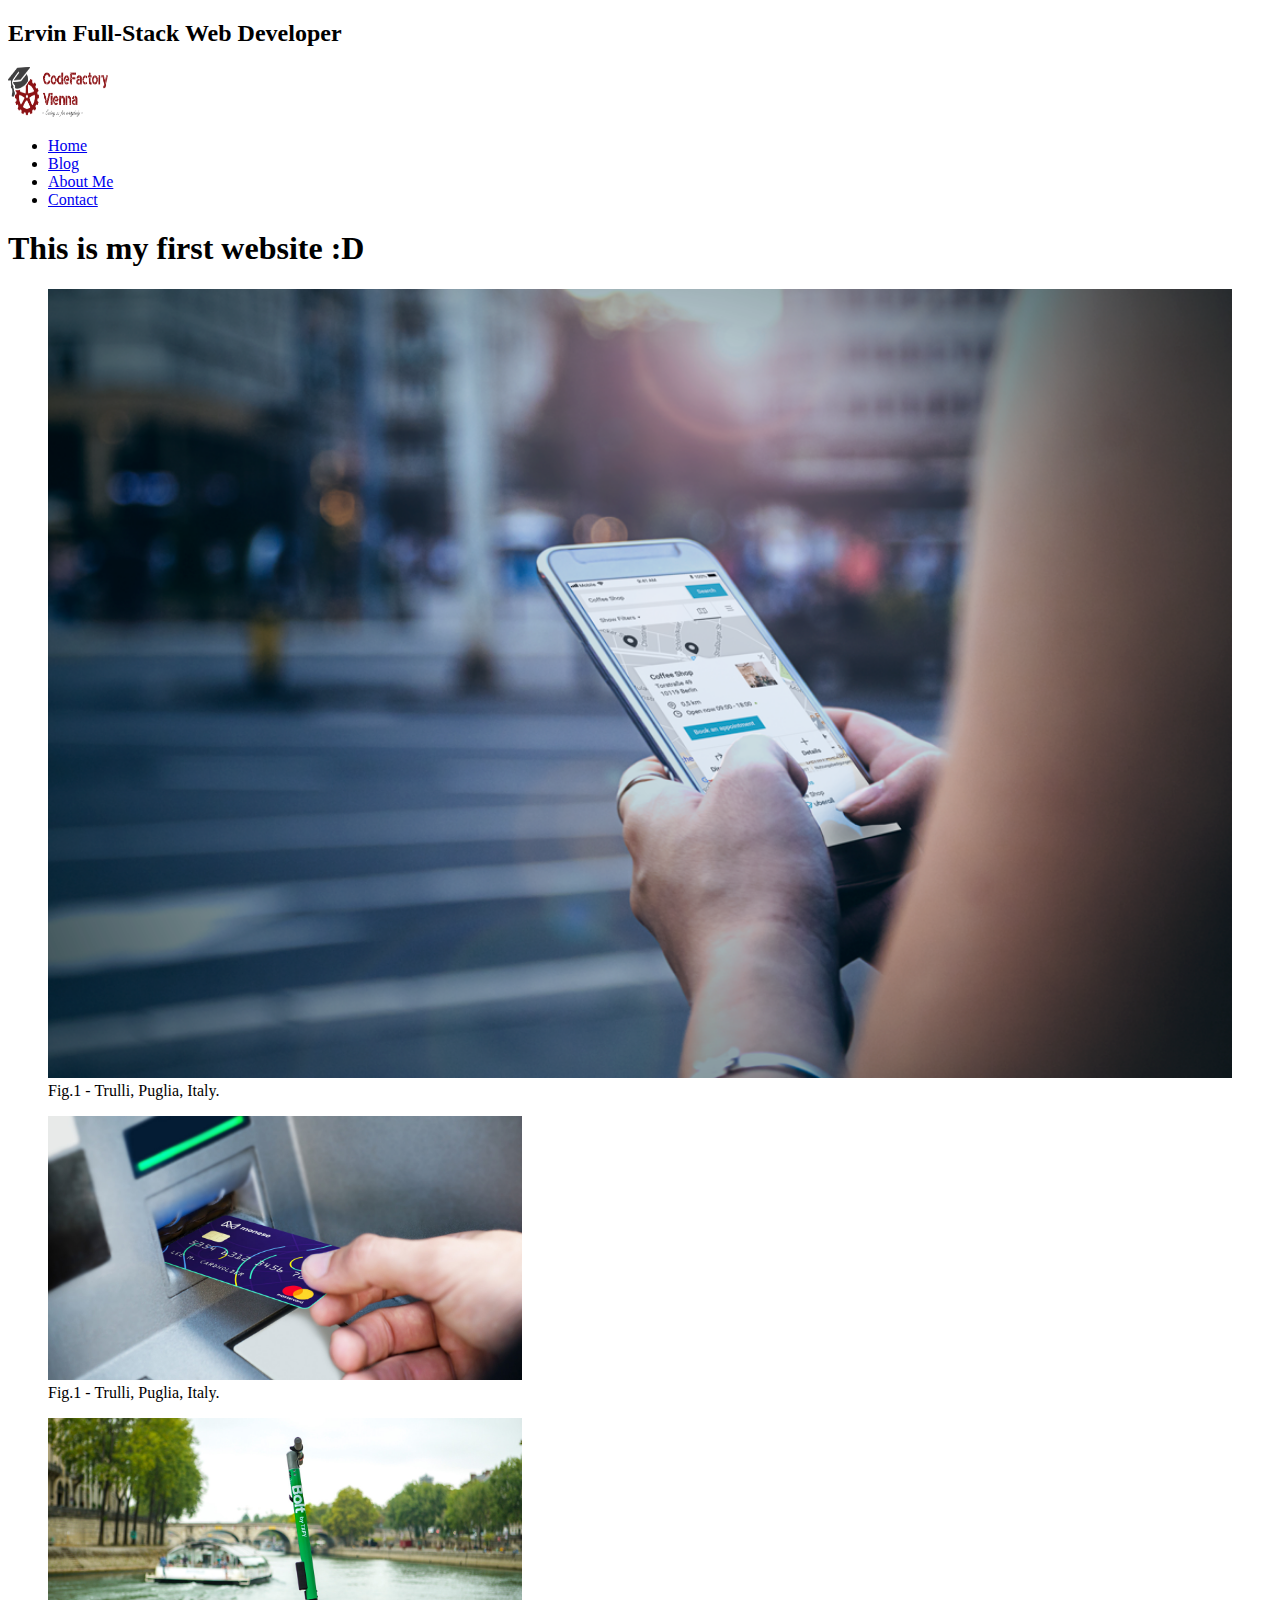
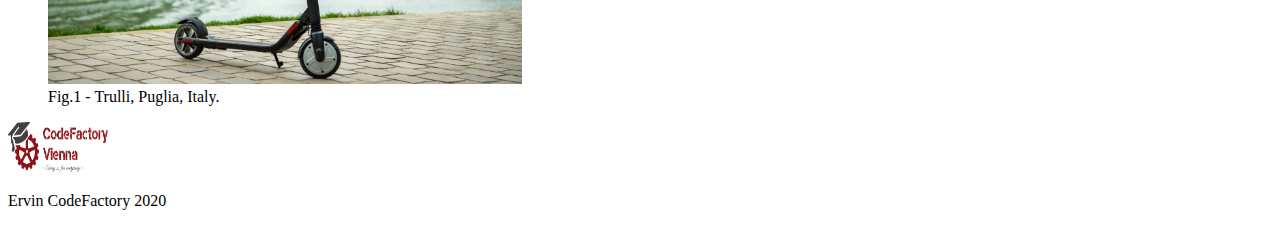
==== index.html @ ebdd1b12 "img added. finished HTML structure" ====
<!DOCTYPE html>
<html lang="en">
<head>
    <meta charset="UTF-8">
    <meta name="viewport" content="width=device-width, initial-scale=1.0">
    <title>Document</title>
</head>
<body>
    <header>
        <div>
            <h2>Ervin Full-Stack Web Developer</h2>
            <img src="img/logo.png" alt="Logo Code Factory" width="100px" height="50px">
        </div>
        <nav>
            <ul>
                <li><a href="#">Home</a></li>
                <li><a href="#">Blog</a></li>
                <li><a href="#">About Me</a></li>
                <li><a href="#">Contact</a></li>
            </ul>
        </nav>
    </header>
    <main>
        <div>
            <h1>This is my first website :D</h1>
        </div>
        <div>
            <figure>
                <img src="img/Phone.png" alt="Phone" style="width:100%">
                <figcaption>Fig.1 - Trulli, Puglia, Italy.</figcaption>
            </figure>
            <figure>
                <img src="img/Debit_card_ATM.jpg" alt="ATM" style="width:40%">
                <figcaption>Fig.1 - Trulli, Puglia, Italy.</figcaption>
            </figure>
            <figure>
                <img src="img/Taxify-Scooters.jpg" alt="Scooter" style="width:40%">
                <figcaption>Fig.1 - Trulli, Puglia, Italy.</figcaption>
            </figure>
        <div>
    </main>
    <footer>
        <img src="img/logo.png" alt="Logo Code Factory" width="100px" height="50px">
        <p>Ervin CodeFactory 2020</p>
    </footer>
</body>
</html>
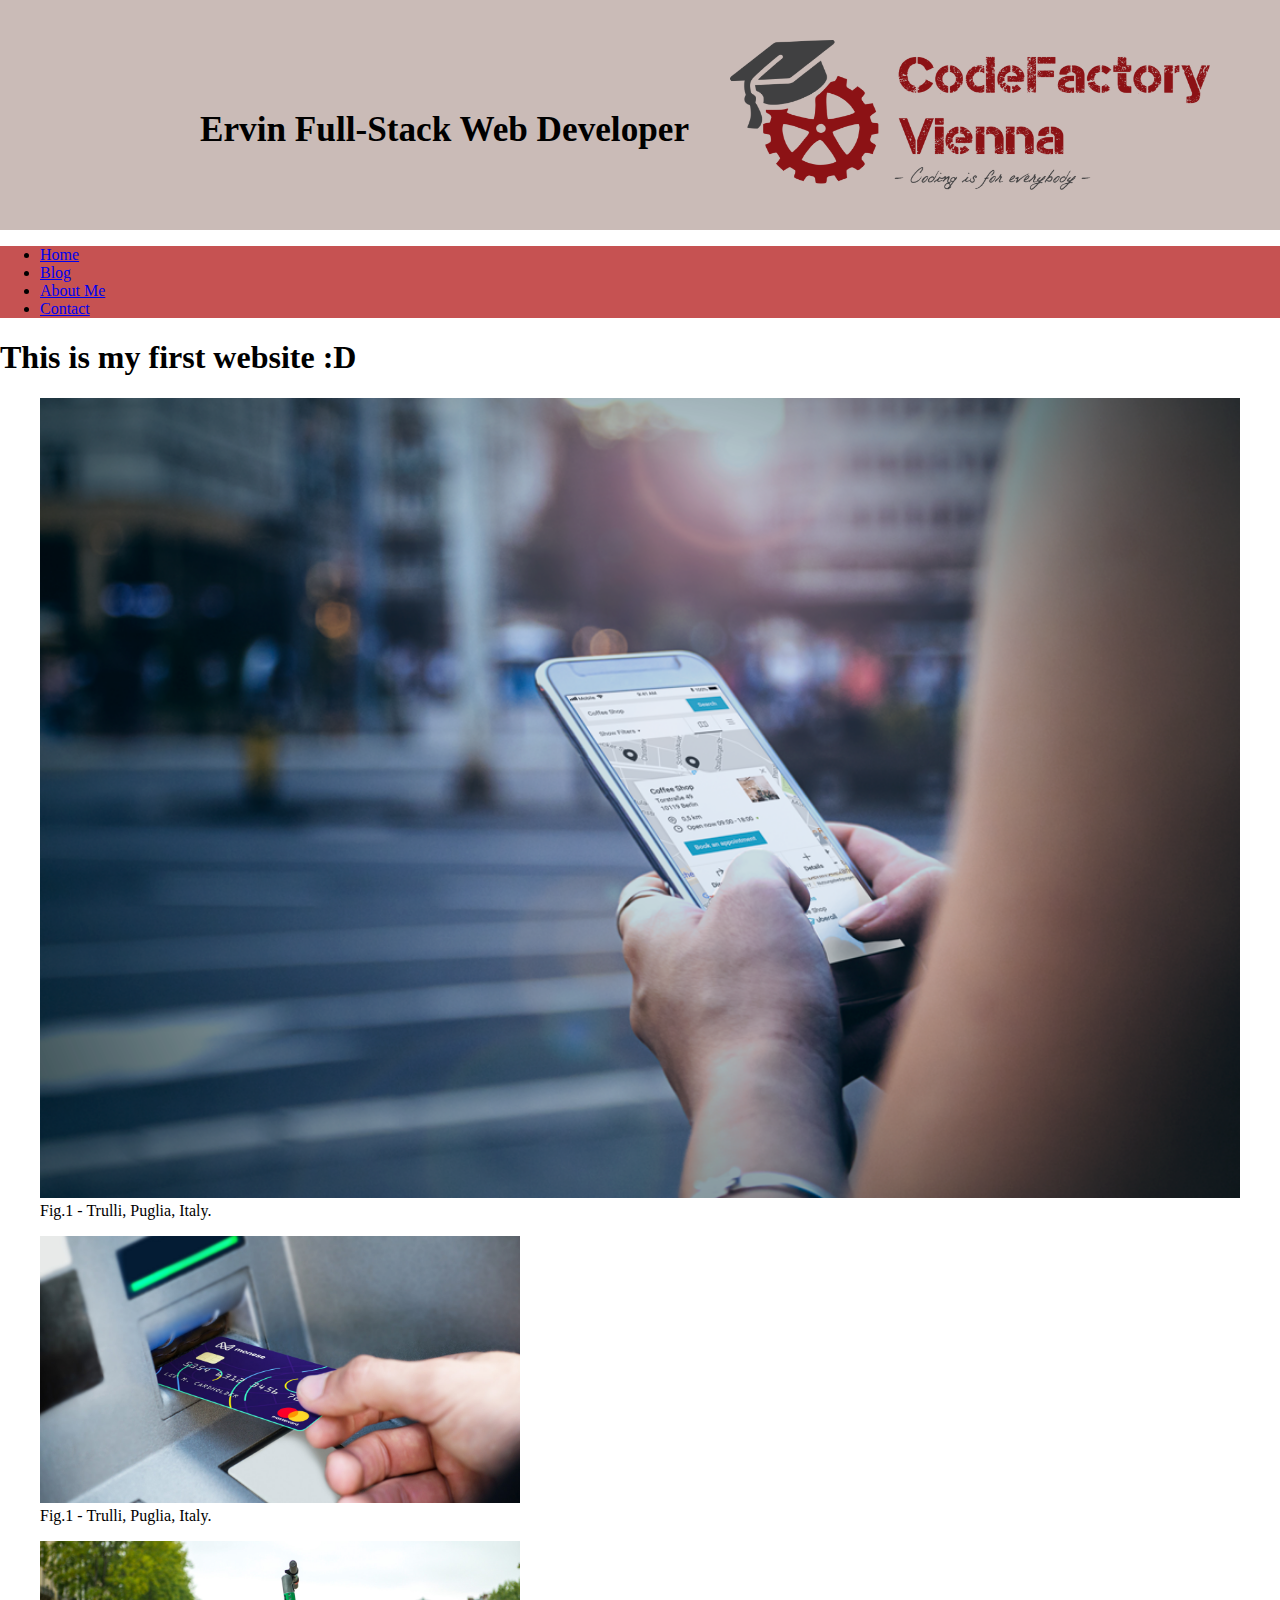
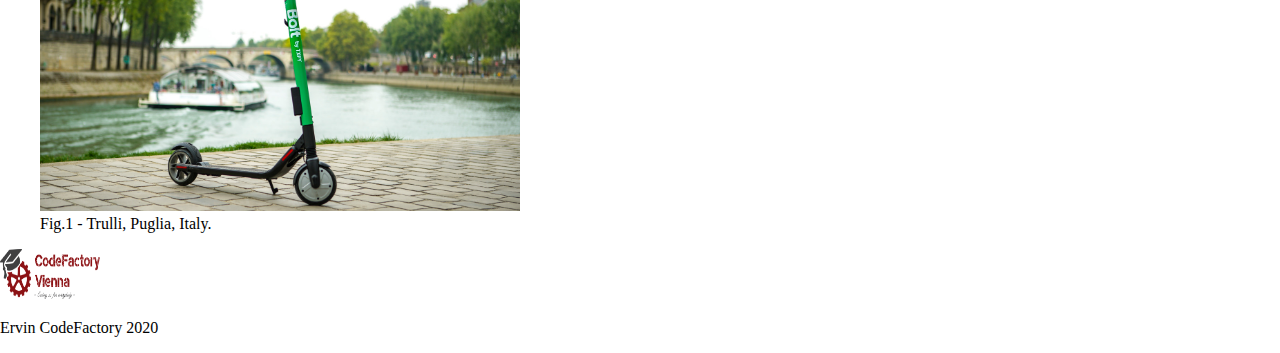
==== commit 0c23344f: "styling of logo and header" ====
--- a/index.html
+++ b/index.html
@@ -3,13 +3,14 @@
 <head>
     <meta charset="UTF-8">
     <meta name="viewport" content="width=device-width, initial-scale=1.0">
-    <title>Document</title>
+    <title>My First Blog</title>
+    <link rel="stylesheet" href="style.css">
 </head>
 <body>
     <header>
-        <div>
+        <div class="logo_box">
             <h2>Ervin Full-Stack Web Developer</h2>
-            <img src="img/logo.png" alt="Logo Code Factory" width="100px" height="50px">
+            <img src="img/logo.png" alt="Logo Code Factory" width="480px" height="150px">
         </div>
         <nav>
             <ul>
--- a/style.css
+++ b/style.css
@@ -0,0 +1,30 @@
+/* reset body properties */
+body {
+    margin: 0;
+    padding: 0;
+}
+
+/* Style for the header logo and text */
+.logo_box {
+    background-color: #CABBB7;
+    position: relative;
+    height: 230px;
+}
+
+.logo_box > h2 {
+    margin-top: 0;
+    padding-top: 110px;
+    padding-left: 200px;
+    font-size: 2.2em;
+}
+
+.logo_box > img {
+    position: absolute;
+    top: 40px;
+    right: 70px;
+}
+
+/* Navbar Style */
+nav {
+    background-color: #C65252;
+}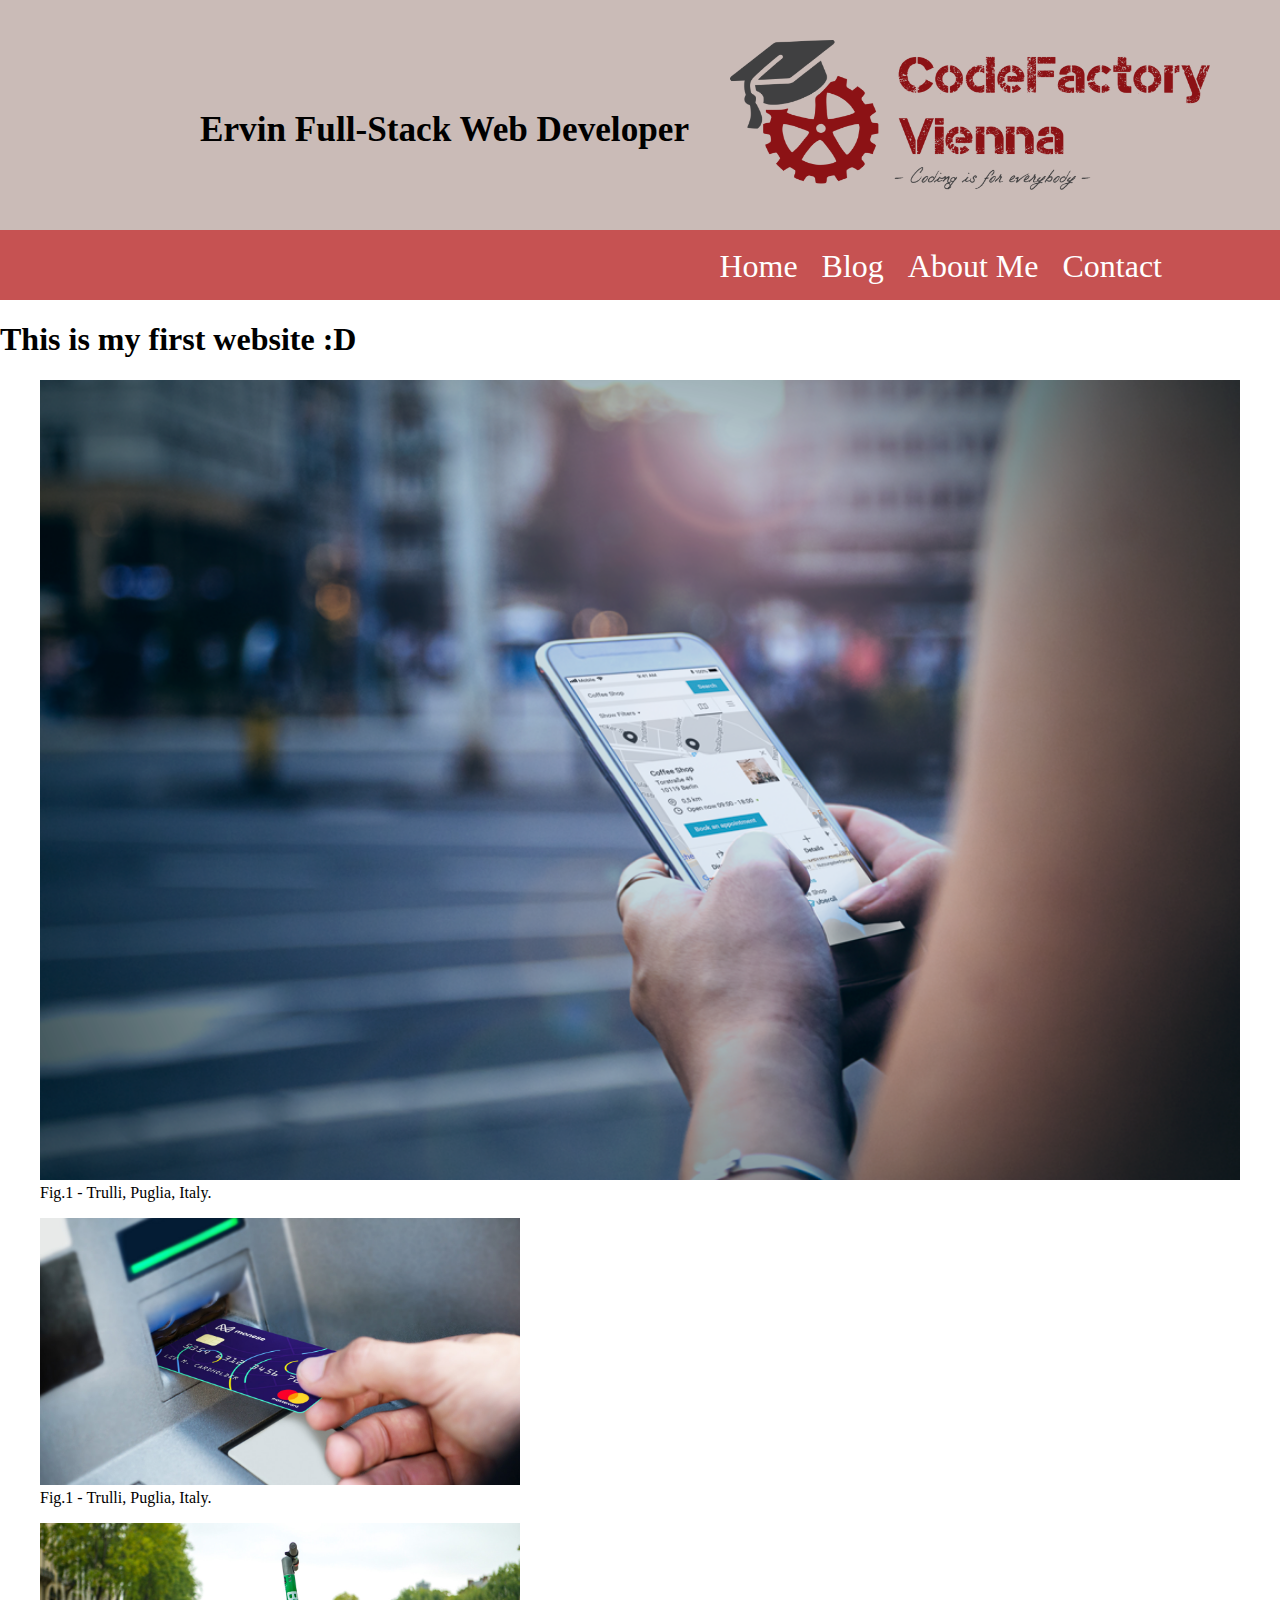
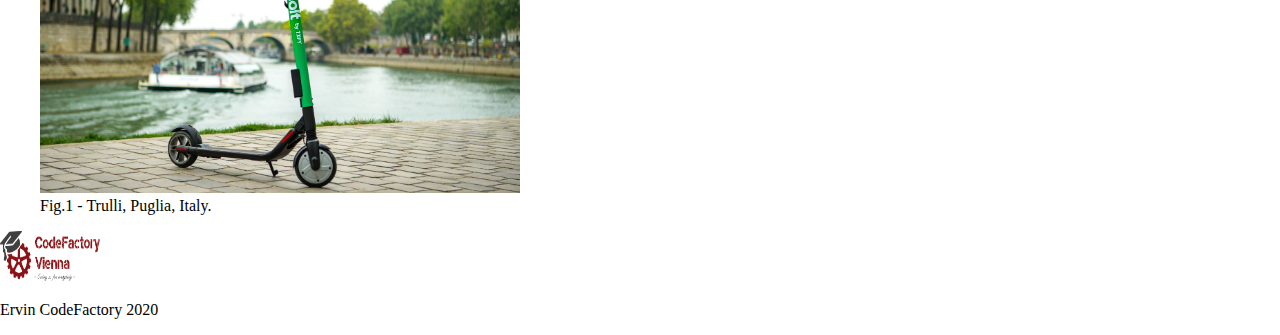
==== commit ff8a0e28: "Navbar style added" ====
--- a/index.html
+++ b/index.html
@@ -14,10 +14,10 @@
         </div>
         <nav>
             <ul>
-                <li><a href="#">Home</a></li>
-                <li><a href="#">Blog</a></li>
-                <li><a href="#">About Me</a></li>
-                <li><a href="#">Contact</a></li>
+                <li class="nav_link"><a href="#">Home</a></li>
+                <li class="nav_link"><a href="#">Blog</a></li>
+                <li class="nav_link"><a href="#">About Me</a></li>
+                <li class="nav_link"><a href="#">Contact</a></li>
             </ul>
         </nav>
     </header>
--- a/style.css
+++ b/style.css
@@ -27,4 +27,25 @@
 /* Navbar Style */
 nav {
     background-color: #C65252;
+    height: 70px;
+}
+
+nav > ul{
+    position: absolute;
+    top: 230px;
+    right: 90px;
+    margin: 0;
+    padding: 18px;
+}
+
+.nav_link{
+    display: inline;
+    list-style-type: none;
+    padding: 10px;
+}
+
+.nav_link > a{
+    text-decoration: none;
+    color: white;
+    font-size: 2em;
 }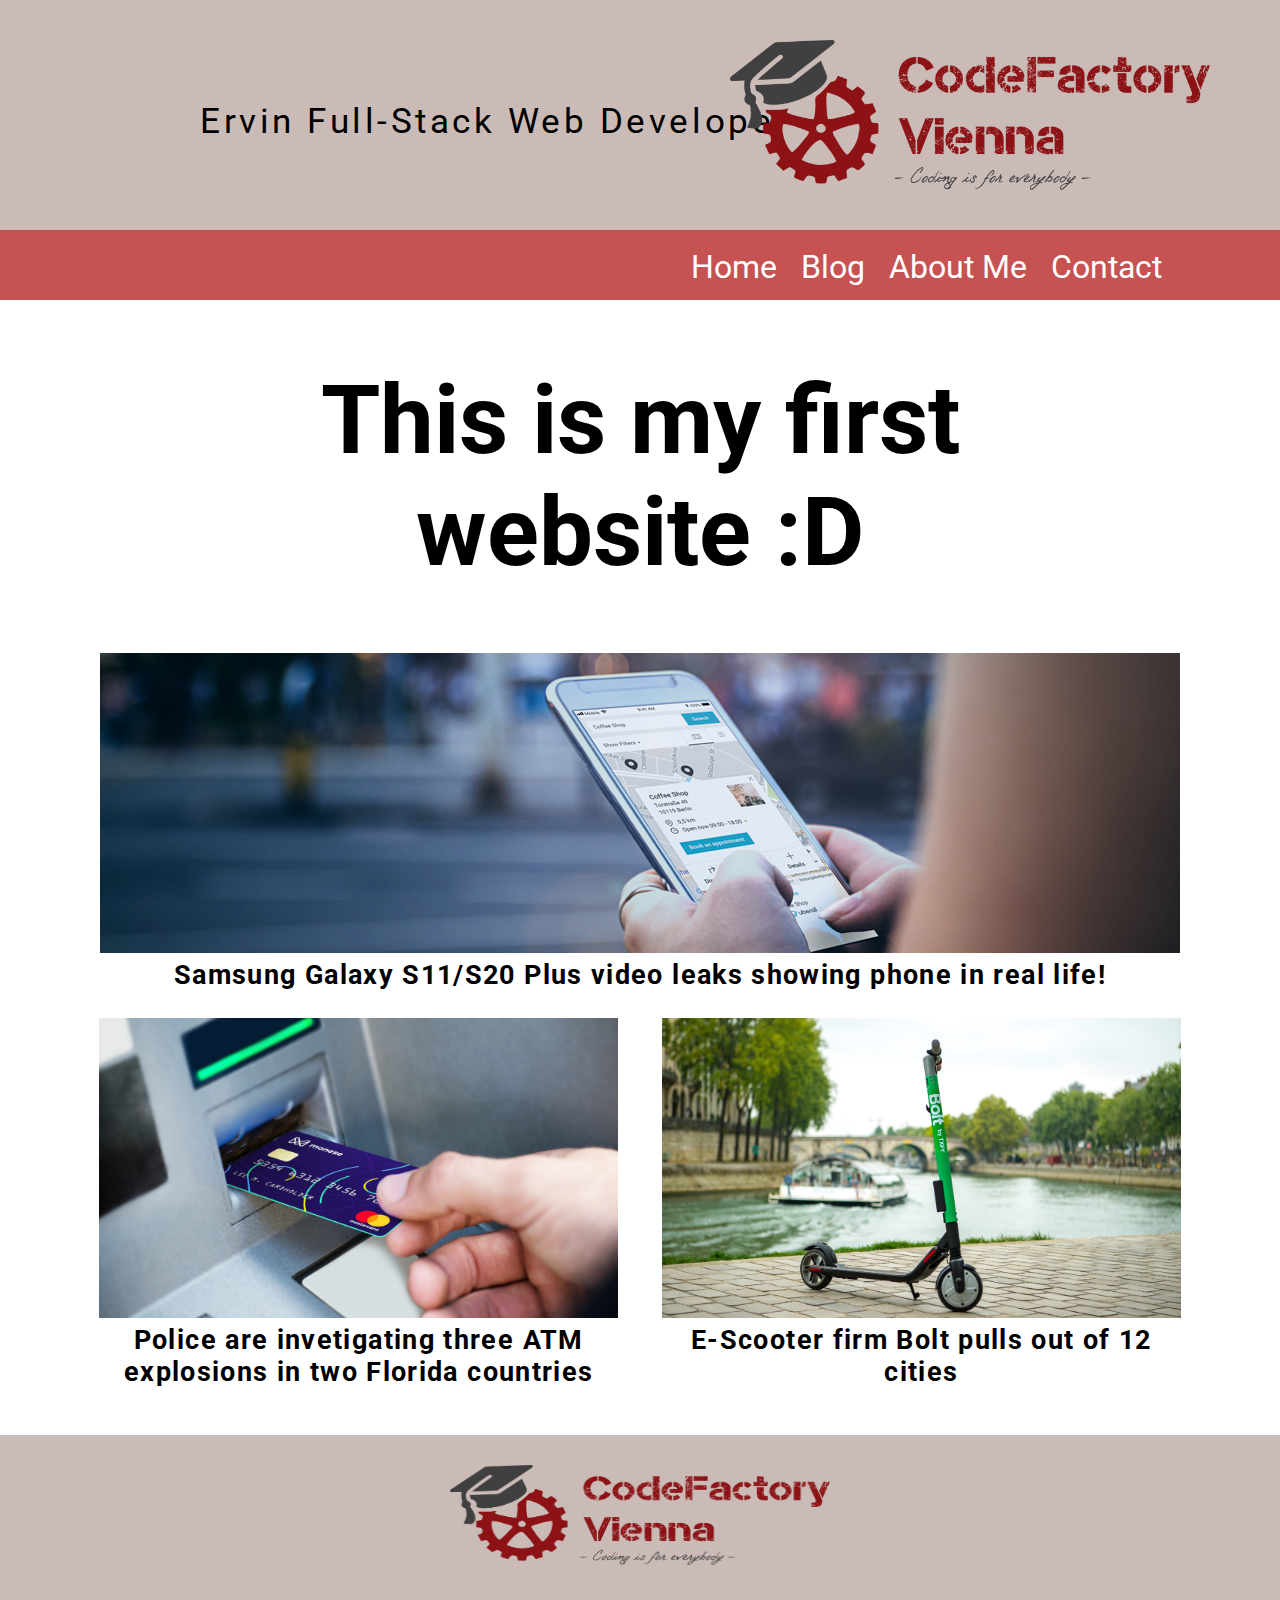
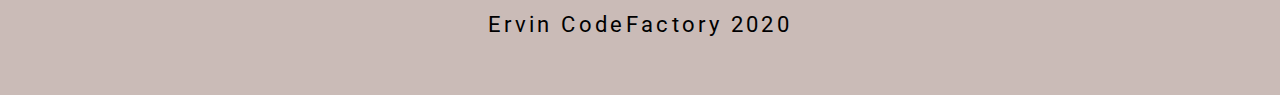
==== commit 35ae5fa0: "almost finished. some style updates left" ====
--- a/index.html
+++ b/index.html
@@ -5,6 +5,7 @@
     <meta name="viewport" content="width=device-width, initial-scale=1.0">
     <title>My First Blog</title>
     <link rel="stylesheet" href="style.css">
+    <link href="https://fonts.googleapis.com/css2?family=Roboto:wght@400;700&display=swap" rel="stylesheet"> 
 </head>
 <body>
     <header>
@@ -22,27 +23,33 @@
         </nav>
     </header>
     <main>
+        <div class="main_header">
+            <h1>This is my first <br> website :D</h1>
+        </div>
+        <article class="blog_post1">
+            <figure>
+                <img src="img/Phone.png" alt="Phone">
+                <p class="img_description">Samsung Galaxy S11/S20 Plus video leaks showing phone in real life!</p>
+            </figure>
+        </article> 
+        <div class="container">
+            <article class="blog_post2"> 
+                    <img src="img/Debit_card_ATM.jpg" alt="ATM">
+                    <p class="img_description">Police are invetigating three ATM explosions in two Florida countries</p>
+            </article>
+            <article class="blog_post3">
+                    <img src="img/Taxify-Scooters.jpg" alt="Scooter">
+                    <p class="img_description">E-Scooter firm Bolt pulls out of 12 <br> cities</p>
+            </article>
+        </div>
+    </main>
+    <footer>
         <div>
-            <h1>This is my first website :D</h1>
+            <img src="img/logo.png" alt="Logo Code Factory" width="380px" height="100px">
         </div>
         <div>
-            <figure>
-                <img src="img/Phone.png" alt="Phone" style="width:100%">
-                <figcaption>Fig.1 - Trulli, Puglia, Italy.</figcaption>
-            </figure>
-            <figure>
-                <img src="img/Debit_card_ATM.jpg" alt="ATM" style="width:40%">
-                <figcaption>Fig.1 - Trulli, Puglia, Italy.</figcaption>
-            </figure>
-            <figure>
-                <img src="img/Taxify-Scooters.jpg" alt="Scooter" style="width:40%">
-                <figcaption>Fig.1 - Trulli, Puglia, Italy.</figcaption>
-            </figure>
-        <div>
-    </main>
-    <footer>
-        <img src="img/logo.png" alt="Logo Code Factory" width="100px" height="50px">
-        <p>Ervin CodeFactory 2020</p>
+            <p id="copyright_txt">Ervin CodeFactory 2020</p>
+        </div>
     </footer>
 </body>
 </html>--- a/style.css
+++ b/style.css
@@ -2,6 +2,7 @@
 body {
     margin: 0;
     padding: 0;
+    font-family: 'Roboto', sans-serif;
 }
 
 /* Style for the header logo and text */
@@ -13,9 +14,11 @@
 
 .logo_box > h2 {
     margin-top: 0;
-    padding-top: 110px;
+    padding-top: 100px;
     padding-left: 200px;
     font-size: 2.2em;
+    font-weight: 400;
+    letter-spacing: 0.1em;
 }
 
 .logo_box > img {
@@ -24,13 +27,13 @@
     right: 70px;
 }
 
-/* Navbar Style */
+/* Navbar */
 nav {
     background-color: #C65252;
     height: 70px;
 }
 
-nav > ul{
+nav > ul {
     position: absolute;
     top: 230px;
     right: 90px;
@@ -38,14 +41,87 @@
     padding: 18px;
 }
 
-.nav_link{
+.nav_link {
     display: inline;
     list-style-type: none;
     padding: 10px;
 }
 
-.nav_link > a{
+.nav_link > a {
     text-decoration: none;
     color: white;
     font-size: 2em;
-}+}
+
+/* Main Header */
+
+.main_header {
+    font-weight: 700;
+    text-align: center;
+    font-size: 3em;
+}
+
+/* Main Content*/
+
+/* center all in the main container*/
+main {
+    text-align: center;
+}
+
+.blog_post1 {
+    text-align: center;
+}
+
+.blog_post1 img {
+    width: 90%;
+    height: 300px;
+    /* picture doesn't squeez */
+    object-fit: cover;
+} 
+
+.blog_post2 {
+    padding-right: 3.5%;
+}
+
+.blog_post2,
+.blog_post3 {
+    display: inline-block;
+    width: 45%;
+}
+
+.blog_post2 img,
+.blog_post3 img {
+    width: 100%;
+    height: 300px;
+    background-size: cover;
+}
+
+.img_description {
+    font-size: 1.7em;
+    font-weight: bolder;
+    margin-top: 2px;
+    letter-spacing: 0.05em;
+}
+
+.container {
+    margin: auto;
+    width: 90%;
+    padding: 0;
+    object-fit: cover;
+}
+
+/* Footer */
+
+footer {
+    margin-top: 20px;
+    text-align: center;
+    height: 230px;
+    background-color: #CABBB7;
+    padding-top: 30px;
+}
+
+#copyright_txt {
+     font-size: 1.4em;
+     padding-top: 20px;
+     letter-spacing: 0.15em;
+}
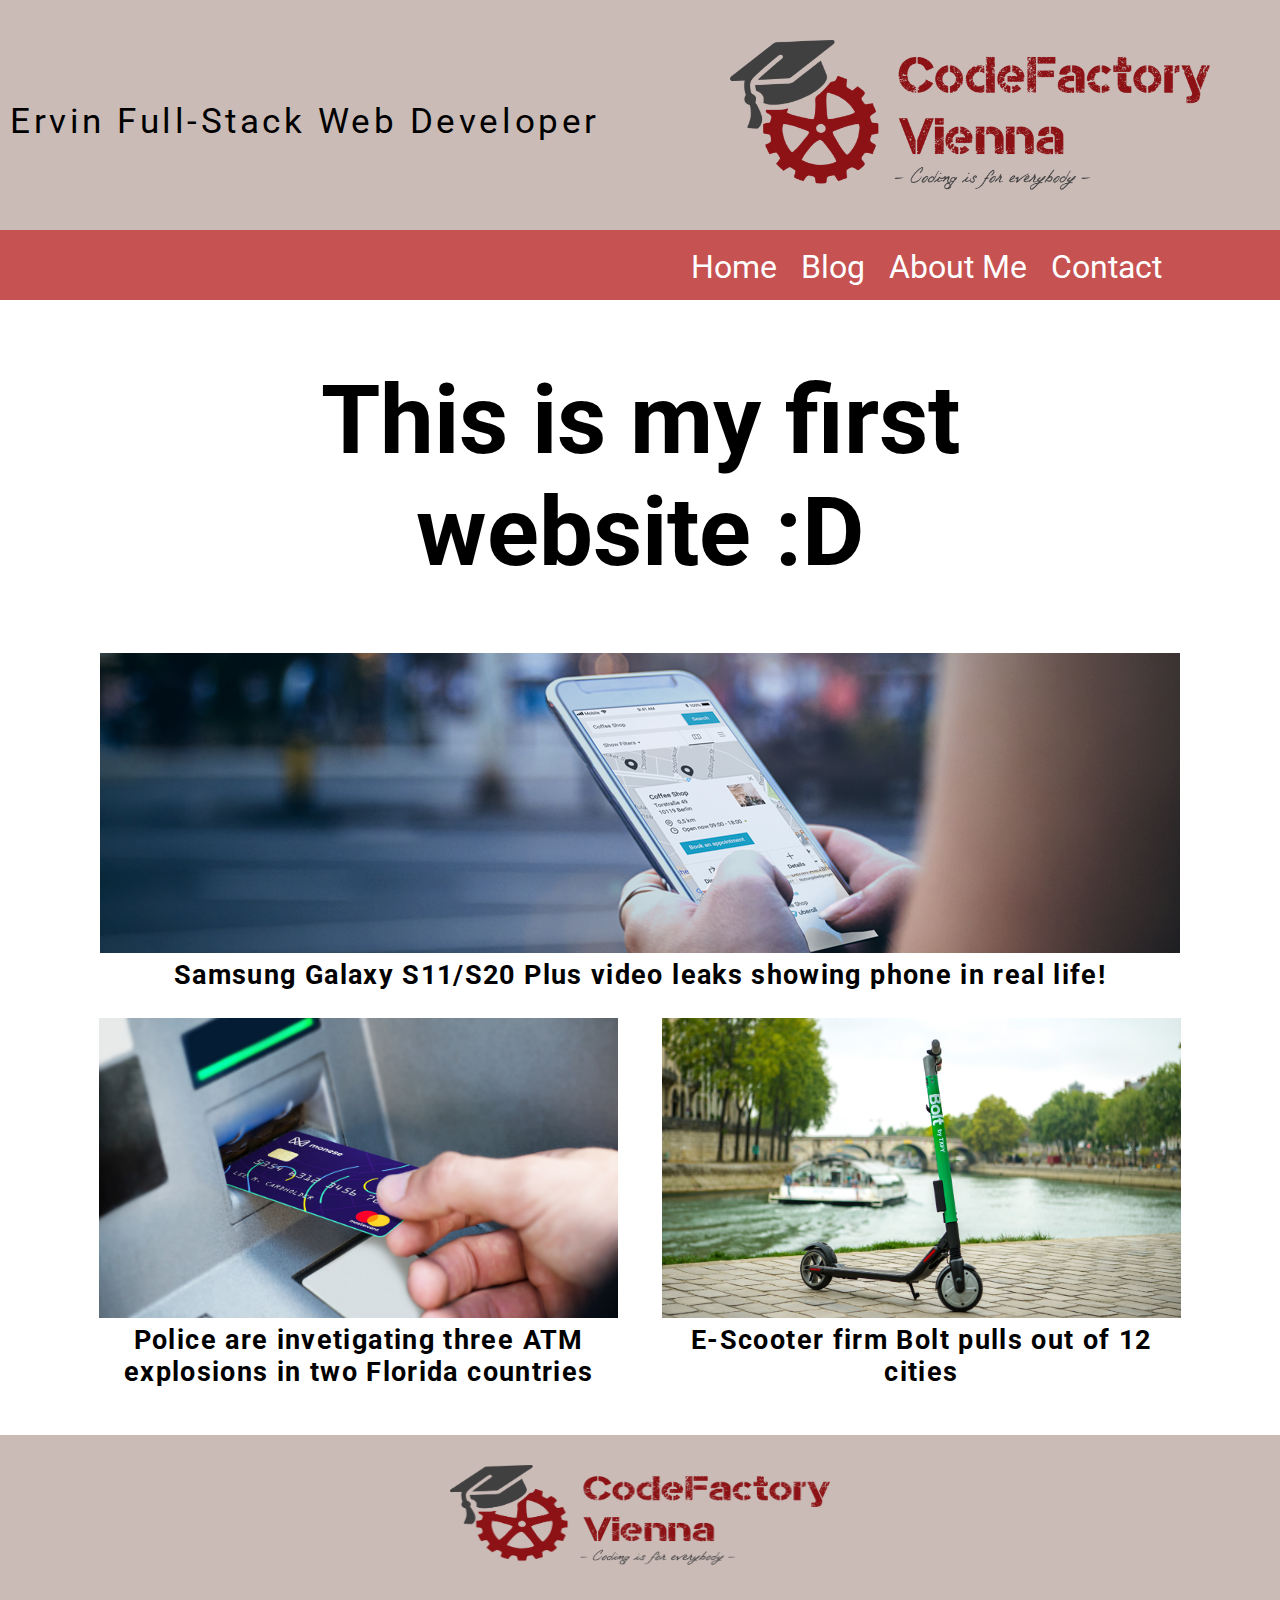
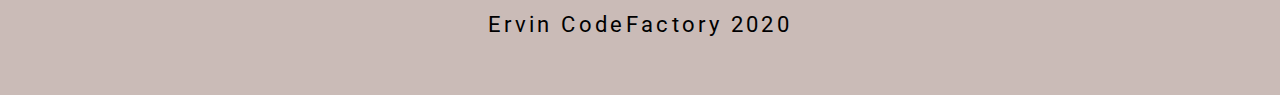
==== commit feb5ed7d: "Made few updates" ====
--- a/index.html
+++ b/index.html
@@ -4,7 +4,7 @@
     <meta charset="UTF-8">
     <meta name="viewport" content="width=device-width, initial-scale=1.0">
     <title>My First Blog</title>
-    <link rel="stylesheet" href="style.css">
+    <link rel="stylesheet" href="css/style.css">
     <link href="https://fonts.googleapis.com/css2?family=Roboto:wght@400;700&display=swap" rel="stylesheet"> 
 </head>
 <body>
@@ -15,10 +15,10 @@
         </div>
         <nav>
             <ul>
-                <li class="nav_link"><a href="#">Home</a></li>
+                <li class="nav_link"><a href="index.html">Home</a></li>
                 <li class="nav_link"><a href="#">Blog</a></li>
-                <li class="nav_link"><a href="#">About Me</a></li>
-                <li class="nav_link"><a href="#">Contact</a></li>
+                <li class="nav_link"><a href="about_me_page.html">About Me</a></li>
+                <li class="nav_link"><a href="contact_page.html">Contact</a></li>
             </ul>
         </nav>
     </header>
--- a/css/style.css
+++ b/css/style.css
@@ -0,0 +1,140 @@
+/* reset body properties */
+body {
+    margin: 0;
+    padding: 0;
+    font-family: 'Roboto', sans-serif;
+}
+
+/* Style for the header logo and text */
+.logo_box {
+    background-color: #CABBB7;
+    position: relative;
+    height: 230px;
+}
+
+.logo_box > h2 {
+    margin-top: 0;
+    padding-top: 100px;
+    padding-left: 200px;
+    font-size: 2.2em;
+    font-weight: 400;
+    letter-spacing: 0.1em;
+}
+
+.logo_box > img {
+    position: absolute;
+    top: 40px;
+    right: 70px;
+}
+
+/* Navbar */
+nav {
+    background-color: #C65252;
+    height: 70px;
+}
+
+nav > ul {
+    position: absolute;
+    top: 230px;
+    right: 90px;
+    margin: 0;
+    padding: 18px;
+}
+
+.nav_link {
+    display: inline;
+    list-style-type: none;
+    padding: 10px;
+}
+
+.nav_link > a {
+    text-decoration: none;
+    color: white;
+    font-size: 2em;
+}
+
+/* Main Header */
+
+.main_header {
+    font-weight: 700;
+    text-align: center;
+    font-size: 3em;
+}
+
+/* Main Content*/
+
+/* center all in the main container*/
+main {
+    text-align: center;
+}
+
+.blog_post1 {
+    text-align: center;
+}
+
+.blog_post1 img {
+    width: 90%;
+    height: 300px;
+    /* picture doesn't squeez */
+    object-fit: cover;
+} 
+
+.blog_post2 {
+    padding-right: 3.5%;
+}
+
+.blog_post2,
+.blog_post3 {
+    display: inline-block;
+    width: 45%;
+}
+
+.blog_post2 img,
+.blog_post3 img {
+    width: 100%;
+    height: 300px;
+    background-size: cover;
+}
+
+.img_description {
+    font-size: 1.7em;
+    font-weight: bolder;
+    margin-top: 2px;
+    letter-spacing: 0.05em;
+}
+
+.container {
+    margin: auto;
+    width: 90%;
+    padding: 0;
+    object-fit: cover;
+}
+
+/* Footer */
+
+footer {
+    margin-top: 20px;
+    text-align: center;
+    height: 230px;
+    background-color: #CABBB7;
+    padding-top: 30px;
+}
+
+#copyright_txt {
+     font-size: 1.4em;
+     padding-top: 20px;
+     letter-spacing: 0.15em;
+}
+
+/* used to make the logo_box header bit more responsiv */
+@media screen and (max-width: 1330px) {
+    .logo_box > h2 {
+      padding-left: 10px;
+    }
+}
+@media screen and (max-width: 1130px) {
+    .logo_box > h2 {
+      display: none;
+    }
+}
+
